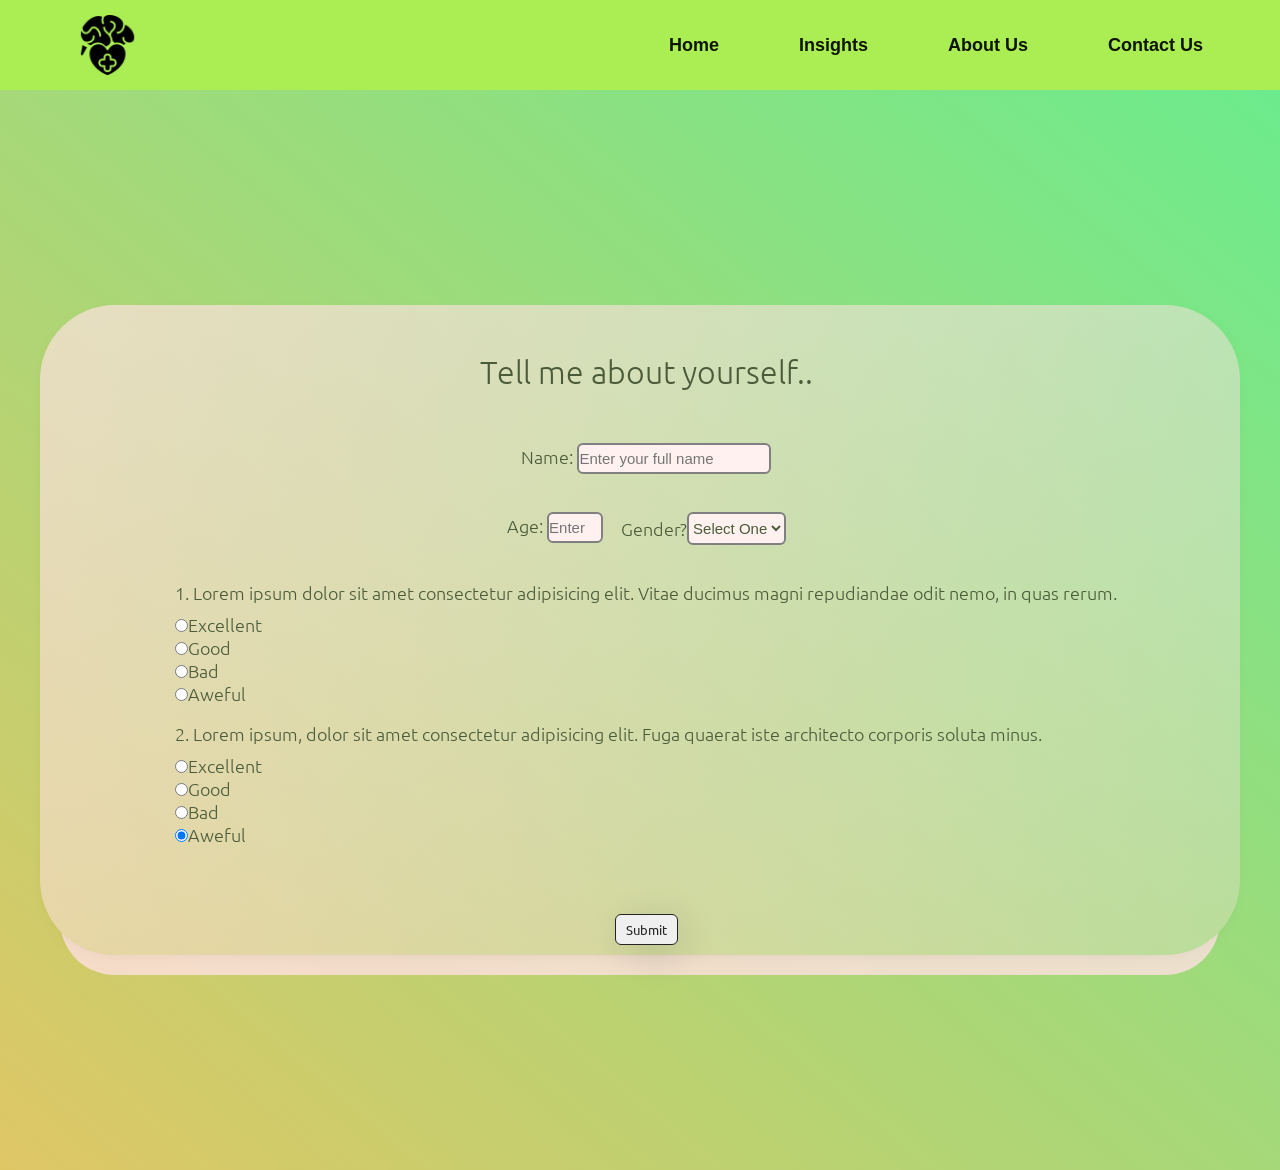
==== index.html @ fbcf02e8 "Add files via upload 1st commit" ====
<!DOCTYPE html>
<html lang="en">

<head>
    <meta charset="UTF-8">
    <meta http-equiv="X-UA-Compatible" content="IE=edge">
    <meta name="viewport" content="width=device-width, initial-scale=1.0">
    <meta name="description" content="">
    <meta name="keywords" content="blogs, blog, universe ,world, personal blog, people, writer">
    <meta name="robots" content="INDEX, FOLLOW">
    <link rel="stylesheet" href="css/stylehome.css">
    <link rel="stylesheet" href="css/mediahome.css">
    <link rel="preconnect" href="https://fonts.googleapis.com">
<link rel="preconnect" href="https://fonts.gstatic.com" crossorigin>
<link href="https://fonts.googleapis.com/css2?family=Roboto:wght@300&display=swap" rel="stylesheet"> 


    <title>Mental Health Chatbot</title>

</head>

<body>

    <nav class="navbar">


        <ul class="nav-Links">

            
        

            

                <a href="/index.html"><div class="logo"><img src="img/mental-health_12560579.png" alt="logo"></div></a>
    
                <div class="nav-item">
                    <li><a href="/index.html">Home</a></li>
           
                </div>
                <div class="nav-item">
                    <li><a href="/about.html">Insights</a></li>
                   
                </div>
                <div class="nav-item">
                    <li><a href="/about.html">About Us</a></li>
                    
                </div>
            
                <div class="nav-item">
                    <li><a href="#Contact">Contact Us</a></li>
                   
                </div>

        
        </ul>
 
        <div class="burger">
            <div class="line"></div>
            <div class="line"></div>
            <div class="line"></div>
        </div>

    </nav>
 </div>
            </div>




<!-- Form section starts from here -->


        <section class=" firstsection">

            <div class="box">
                <div class="container">
  
                    <header>
                      <h1 id="title">
                        Tell me about yourself..
                      </h1>
                      
                     
                    </header>
                    
                    <form action="" id="survey-form">


                        <div class="form-group">
                            <label for="name" id="name-label">Name: </label>
                            
                            <input 
                                class="form-input"
                                type="text" 
                                id="name"
                                class="form-control"
                                required
                                placeholder="Enter your full name"
                                >
                        </div>

                      <div class="basic-info">

                               
                            <div class="form-group">
                                <label for="number" id="number-label">Age: </label>
                                <input 
                                    class="form-input"
                                    type="number" 
                                    id="number"
                                    class="form-control"
                                    required 
                                    
                                    min="10"
                                    max="100"
                                    
                                    placeholder="Enter your age"
                                    >
                                
                            </div>
                            
                            <div class="form-group gender">
                                <p>
                                Gender?
                                </p>
                                <select 
                                
                                        class="form-input gender-placeholder"
                                        name="role" 
                                        id="dropdown"
                                        class="form-control"
                                        required>
                                
                                <option disabled selected value>Select One</option>
                                <option value="male">Male</option>
                                <option value="female">Female</option>
                                <option value="other">Other</option>
                                
                                </select>
                            </div>
                    </div>

                    <div class="question-section">  
                      <div class="form-group " >
                        <p class="question">
                        1. Lorem ipsum dolor sit amet consectetur adipisicing elit. Vitae ducimus magni repudiandae odit nemo, in quas rerum.
                        </p>
                        <div class="rating">
                            <label  for="">
                            <input 
                                type="radio"
                                name="user-recommend"
                                value="Excellent"
                                class="form-check-input"
                                checked >Excellent
                            </label>
                            <label for="">
                            <input 
                                type="radio"
                                name="user-recommend"
                                value="Excellent"
                                class="form-check-input"
                                checked >Good
                            </label>
                            <label for="">
                            <input 
                                type="radio"
                                name="user-recommend"
                                value="Excellent"
                                class="form-check-input"
                                checked >Bad
                            </label>
                            <label for="">
                            <input 
                                type="radio"
                                name="user-recommend"
                                value="Excellent"
                                class="form-check-input"
                                checked >Aweful
                            </label>
                    </div>
                       </div>


                       <div class="form-group " >
                        <p class="question">
                        2. Lorem ipsum, dolor sit amet consectetur adipisicing elit. Fuga quaerat iste architecto corporis soluta minus.
                        </p>
                        <div class="rating">
                            <label  for="">
                            <input 
                                type="radio"
                                name="user-recommend"
                                value="Excellent"
                                class="form-check-input"
                                checked >Excellent
                            </label>
                            <label for="">
                            <input 
                                type="radio"
                                name="user-recommend"
                                value="Excellent"
                                class="form-check-input"
                                checked >Good
                            </label>
                            <label for="">
                            <input 
                                type="radio"
                                name="user-recommend"
                                value="Excellent"
                                class="form-check-input"
                                checked >Bad
                            </label>
                            <label for="">
                            <input 
                                type="radio"
                                name="user-recommend"
                                value="Excellent"
                                class="form-check-input"
                                checked >Aweful
                            </label>
                    </div>
                       </div>
                    </div>
    
            
                      
                      <div >
                        <button 
                                type="submit"
                                id="submit"
                                class="btn btn-primary"
                                >Submit</button>
                      </div>
                      
                    </form>
                    
                    
                  </div>
            
            </div>
    
    
    
    
        </section>

    <script src="java/resp.js"></script>

</body>

</html>
---- css/stylehome.css ----
@import url('https://fonts.googleapis.com/css2?family=Ubuntu&display=swap');

*{

    margin: 0;
    padding: 0;

}

/* 
scroller for crome AND INTERNET explorer */


    ::-webkit-scrollbar{
        width: 2em;
    }


::-webkit-scrollbar-track{
   background: hsl(174 72% 56% / 1);
     border-radius: 100vw;
   margin-block: .1em;
}
::-webkit-scrollbar-thumb{
    background: hsl(120 20% 30% / 1);
    border-radius: 100vw;
    border: .25em solid   hsl(174 72% 56% / 1);
}
::-webkit-scrollbar-thumb:hover{
    background: hsl(120 20% 10% / 1);
}




/* scroller for firefox  */

@supports(scrollbar-color:rgb(11, 29, 15)  rgb(51, 235, 171) ){

*{
    scrollbar-color: rgb(11, 29, 15)   rgb(51, 235, 171)  ;
    scrollbar-width: auto;
    scrollbar-arrow-color: #4b5b39;
    
  
}

}



html{
    scroll-behavior: smooth;
}

/* CSS of Navbar start */


.logo{
    width: 30%;
    display: flex;
    justify-content: left;
    align-items: center;
}
.logo img{
    width: 40%;
    

}


nav{
    padding: 1.5rem;
    box-sizing: border-box;
    font-family: sans-serif;
    
}


.navbar{
    width: 100%;
    height: 10vh;
    background:hsl(86, 82%, 63%);
    position: sticky;
    z-index: 3;
    


}


.nav-Links{
    display: flex;
    list-style: none;
    gap: 5rem;
    font-size: 1.2rem;

    width: 100%;
    display: flex;
    list-style: none;
    height: 100%;
    justify-content: center;
    align-items: center;
}

.nav-Links a{
    text-decoration: none;
    color:rgb(14, 20, 6); ;
    /* #be00ff99;color: #ca10fa; */
    
    font-size: 18px;
    font-weight: bold;
    font-family:  sans-serif;
    position: relative;
}

.nav-item{
    
    position: relative;
}

.nav-Links li a::before{
    content: '';
    display: block;
    height: 3.5px;
    background:rgb(14, 20, 6);;
    position: absolute;
    /* top: -.75em;  */
    bottom: -.75em; 
    left: 0;
    right: 0;
    transform: scale(0,1);
    /* transform-origin: right; */
    /* transform-origin: left; */
    transition: transform ease-in-out 250ms;

}

.nav-Links li a:hover:before{
    transform: scale(1,1);

}

/* CSS of Navbar end */




/* CSS of form section starts */

.firstsection{
    height: 120vh;
    display: flex;
    flex-direction: row;
    justify-content: center;
    
    background: linear-gradient(to right top, #dfc665, #6ceb8c);
    }
    
    
    .box{
        margin:auto;
    width: 1200px;
    height: 650px;
    /*background:linear-gradient(to right top, #83ebd887, #83c0e9f0);*/
    background: linear-gradient(to right bottom, 
    rgba(255,225,225,0.7),
    rgba(255,225,225,0.3));
    z-index: 2;
    position: relative;
    border-radius: 75px;
    box-shadow: 0 0.25em 2em -2em black,
     0 40px 0 -20px  rgba(255,225,225,0.8) ;
     
    display: flex;
    flex-direction: row;
    justify-content: center;
    align-items: center;
    }
    
    
    
    .first{
        width: 80%;
        height: 75%;
     
    }

  
  .container{
    width: 100%;
    align-items: center;
    margin: 3.5em auto 0 0.8em;
  }
  
  form{
    display: flex;
    flex-direction: column;
    justify-content: left;
    align-items: start;
    line-height: 1 rem;
   
    
    
    
  }
  
  #title{
    font-size: 2em;
    font-family: 'Ubuntu', sans-serif;
    font-weight: 50;
  }
  
  
  header{

    margin: 2rem;
    color: #4b5b39;
    text-align: center;

  }


    
#survey-form{
    color: #4b5b39;
    font-family: 'Ubuntu', sans-serif;
    font-size: 1.1em;
    font-weight: 50;
    align-items: center;

}
  
.form-group{
    padding: 0.5em;   
    align-items: center;

}
.basic-info{
    display: flex;
    flex-direction: row;
}
  
.gender{
    display: flex;
    flex-direction: row;
}
.gender-placeholder{
    text-align: center;
    color: #4b5b39;;
}
.form-input{
    margin: 10px 0;
    padding: 5px 0px;
   font-size: 15px;
   border: 2px solid gray;
   border-radius: 6px;
   font-family: 'Segoe UI', Tahoma, Geneva, Verdana, sans-serif;
   background: #fff1f0;
   
}

.question-section{
    padding: 0.5em;  
    display: flex;
    flex-direction: column;
    align-items: left;
}

.question{
    padding-bottom: 0.5em;
}

.rating{
    display: flex;
    flex-direction: column;
}


.btn{
    display: block;
    margin: 50px auto;
    width: fit-content;
    border: 1px solid #242427;
    padding: 6px 10px;
    border-radius: 6px;
    font-family: 'Ubuntu', sans-serif;
    text-decoration: none;
    color: #242427;
    cursor: pointer;
  
    /* We need this to position
        span inside button */
    position: relative;
    overflow: hidden;
    box-shadow: 6px 7px 40px -4px 
             rgba(0, 0, 0, 0.2);

}
.btn:hover{
    background:#4b5b39;
}



.btn span {
	position: absolute;
	border-radius: 50%;
	/* To make it round */
	background-color: rgba(0, 0, 0, 0.3);
	width: 100px;
	height: 100px;
	margin-top: -50px;
	/* for positioning */
	margin-left: -50px;
	animation: ripple 1s;
	opacity: 0;
}
/* Add animation */
@keyframes ripple {
	from {
		opacity: 1;
		transform: scale(0);
	}
	to {
		opacity: 0;
		transform: scale(10);
	}
}

  




/* CSS of form section end */
---- css/mediahome.css ----
@media screen and (max-width: 1100px){
    
    .burger{
        position: absolute;
        cursor: pointer;
        right: 5%;
        top: 50%;
        transform: translate(-5% , -50%);
        z-index: 2;
     }
       
    .line{
        width: 30px;
        height: 3px;
        background:  #4b5b39;
        margin: 5px;
    }

    .burger:hover .line{
        transform-origin: 50% 50%;
        animation: line-grow ease-out 400ms   ;
    }
    .burger:focus .line{
        transform-origin: 50% 50%;
        animation: line-grow ease-out 400ms   ;
    }

@keyframes line-grow{
    0%{transform: scaleX(1);}
    50%{transform: scaleX(1.5);}
    100%{transform: scaleX(1);}
}
    .logo{
        width: 40%;
        display: flex;
        justify-content: center;
        align-items: center;
    }

    .navbar{
        position: relative;
       
     
        
    }


     .nav-Links{
        position: sticky;
        height: 100vh;
        width: 100%;
        background:#abee53;
        flex-direction: column;
        
        align-items: center;
        clip-path: circle(100px at 90% -10%);
        -webkit-clip-path: circle(100px at 90% -10%);
        transition: all 1s ease-out;
        pointer-events: none;
    }
 
    .nav-Links.open{
        clip-path: circle(1000px at 90% -10%);
        -webkit-clip-path: circle(1000px at 90% -10%);
        pointer-events: all;
        justify-content: space-evenly;
    }

    .nav-Links li{
        opacity: 0;
        justify-content: center;
        display: flex;
    }

    .nav-Links li a{

        font-size: 24px;
    }

    .nav-Links li:nth-child(1){
        transition: all 0.5s ease 0.2s;
    }
    .nav-Links li:nth-child(2){
        transition: all 0.5s ease 0.4s;
    }
    .nav-Links li:nth-child(3){
        transition: all 0.5s ease 0.6s;
    }
    .nav-Links li:nth-child(4){
        transition: all 0.5s ease 0.8s;
    }
    .nav-Links li:nth-child(5){
        transition: all 0.5s ease 0.8s;
    }
 
    li.fade{
        opacity: 1;
    }

    /* .v-class-resp{
        position: fixed;
        height: 80vh;
        width: 100%;
        background-color: #5b78c7;
        flex-direction: column;
        align-items: center;
        clip-path: circle(100px at 90% -10%);
        -webkit-clip-path: circle(100px at 90% -10%);
        transition: all 1s ease-out;
        pointer-events: none;
     
    } */


/*     
    .v-class-resp.open{
        clip-path: circle(1000px at 90% -10%);
        -webkit-clip-path: circle(1000px at 90% -10%);
        pointer-events: all;
    }
    
    .v-class-resp li{
        opacity: 0;
    }
    .v-class-resp div{
        opacity: 0;
    }

    .v-class-resp li a{

        font-size: 25px;
    }
     */

    /* }
    .nav-list1 div:nth-child(1){
        transition: all 0.5s ease 0.2s;
    }
    .nav-list1 div:nth-child(2){
        transition: all 0.5s ease 0.2s;
    }
    .nav-list1 div:nth-child(3){
        transition: all 0.5s ease 0.2s;
    }
    .nav-list li:nth-child(1){
        transition: all 0.5s ease 0.2s;
    }
    .nav-list li:nth-child(2){
        transition: all 0.5s ease 0.3s;
    }
    .nav-list li:nth-child(3){
        transition: all 0.5s ease 0.4s;
    }
    .nav-list li:nth-child(4){
        transition: all 0.5s ease 0.5s;
    }
   
    div.fade
    li.fade{
        opacity: 1;
    } */
  
  

    



    .firstsection{
        height: 100vh;
        
    }
 
    .box-main{
        flex-direction:column-reverse;
        max-width: 100%;
        justify-content: space-evenly;
        height: 100%;
    }
    
    .secondhalf{
         width: 100%;
         margin: 0% 0%;
        padding: 0% 0%;
        justify-content: center;
    }

    .secondhalf img{
        align-items: center;
        width: 180px;
        border: 2px solid white;
        border-radius: 50px;
        display: block;
       justify-content: center;
    }

    #search{
        width: 100%;
    }

    .burger{
        display: block;
    }

    .h-nav-resp{
        height: 60px;
        
    }
 
    .v-class-resp{
        opacity: 0;

    }





    .text-big-section{
   
      
        font-size: 23px;
       
      
    
    }
    
    .text-small-section{
    
      
        font-size: 16px;
      
    }
    
    .section-mid{
        height: 250vh;
    }

.section1{
    margin-left: 10%;
    margin-right: 10%;
    margin-top: 5%;
    margin-bottom: 5%;
}
.section2{
    margin-left: 10%;
    margin-right: 10%;
    margin-top: 5%;
    margin-bottom: 5%;
}
.section3{
    margin-left: 10%;
    margin-right: 10%;
    margin-top: 5%;
    margin-bottom: 5%;
}
    

      
    .text-big{
        text-align: center;
        font-size: 30px;
    }

    .text-small{
        text-align: center;
        font-size: 18px;
    }

    .buttons{
        text-align: center;
        
    }

    .btn{
        margin: 0;
    }

   

    
    .container{
        display: flex;
        flex-direction: column;
        justify-content: center;
        align-items: center;
        padding: 5px;
    }
    
    .sec1{
        display: flex;
        flex-direction: row;
        justify-content:center;
        align-items: center;
     
     }
    
     .logo-footer{
        width: 20%;
        display: flex;
        align-items: center;
    
     }
    
     .logo-footer img{
        width: 90%;
        border: 3px solid white;
        border-radius: 10px
    }
    
    .useless-text{
        font-size: 11px;
        padding-left: 10px;
        }
    

        .site-name {
            width: 51%;
            font-size: 10px;
        }


    
     .social-links{
        display: flex;
        flex-direction: row;
        justify-content: center;
        align-items: center;
        width: 80%;
    
     }

     
        
         .log1{
            padding-left: 4px;
            padding-right: 4px;
            border-radius: 50%;
        }
        .log2{
            border-radius: 50%;
            padding-left: 4px;
            padding-right: 4px;
        }
        .log3{
            border-radius: 50%;
            padding-left: 4px;
            padding-right: 4px;
        }
        .log4{
            border-radius: 50%;
            padding-left: 4px;
            padding-right: 4px;
        }
         
        

        .a-1 .log1 img{
            height: 40px;
            width: 40px;
        
        }

        
        .a-2 .log2 img{
            height: 40px;
            width: 40px;
        
        }

        .a-3 .log3 img{
            height: 40px;
            width: 40px;
        
        }

        .a-4 .log4 img{
            height: 40px;
            width: 40px;
        
        }
        
    
   
        .log1 img , .log2 img ,.log3 img,.log4 img {
            border-radius: 50%;
        }


 }
















/* 


 @media screen and (max-width: 480px){
    .container{
      margin: 10$ 0;
    }
    form{
      width: 268px
    }
    header{
      width: 268px;
    }
    #title{
      font-size: 1.35em;
      padding: 5px;
    }
    
    #description{
      padding-bottom: 5%;
    }
  } */
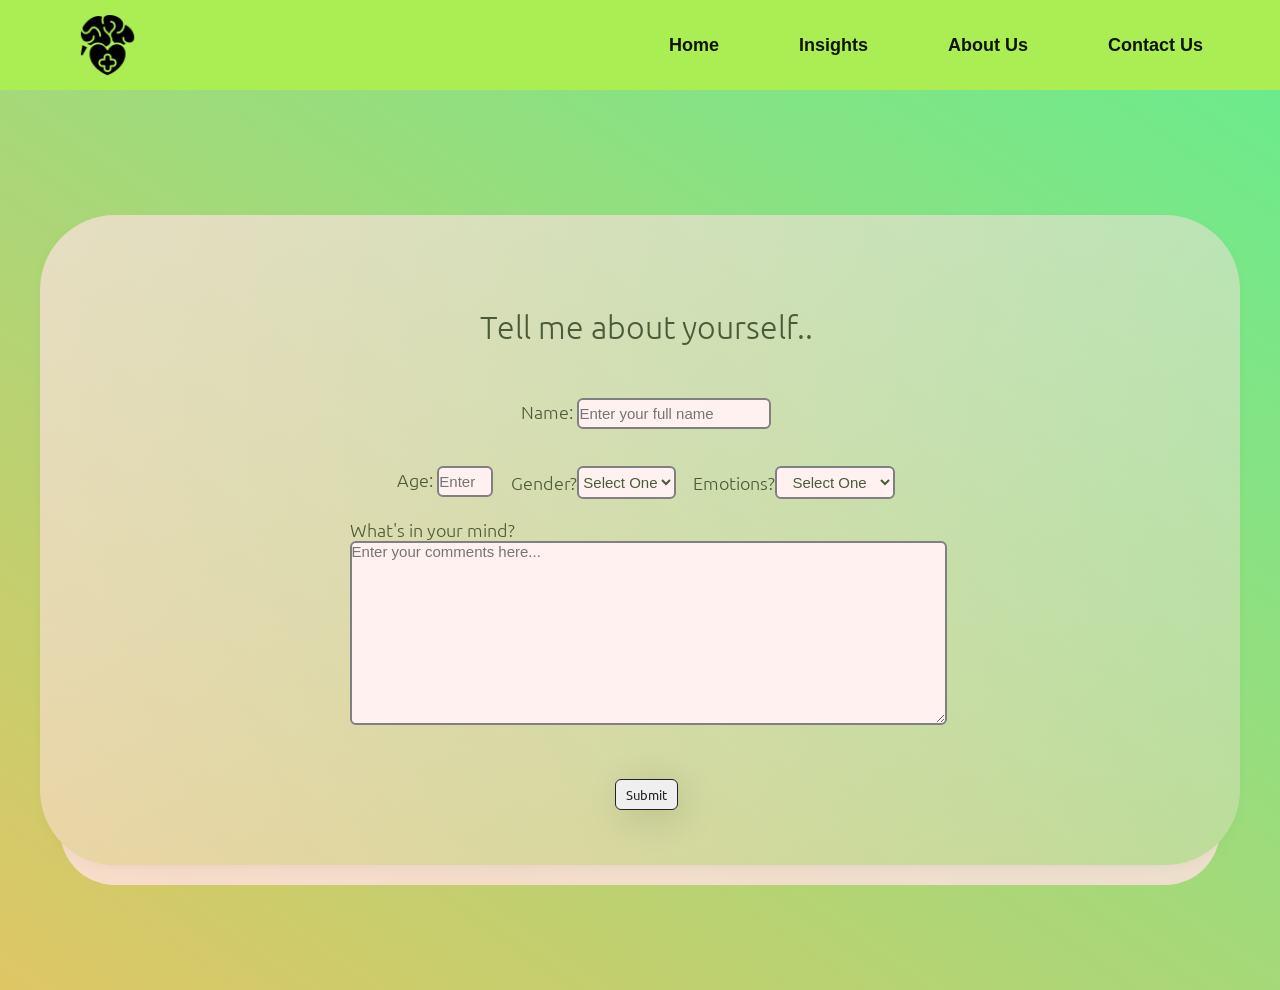
==== commit b623df0e: "Add files via upload user input form update" ====
--- a/index.html
+++ b/index.html
@@ -100,140 +100,90 @@
                                 >
                         </div>
 
-                      <div class="basic-info">
-
-                               
-                            <div class="form-group">
-                                <label for="number" id="number-label">Age: </label>
-                                <input 
-                                    class="form-input"
-                                    type="number" 
-                                    id="number"
-                                    class="form-control"
-                                    required 
-                                    
-                                    min="10"
-                                    max="100"
-                                    
-                                    placeholder="Enter your age"
-                                    >
+                        <div class="basic-info">
+
                                 
+                                <div class="form-group">
+                                    <label for="number" id="number-label">Age: </label>
+                                    <input 
+                                        class="form-input"
+                                        type="number" 
+                                        id="number"
+                                        class="form-control"
+                                        required 
+                                        
+                                        min="10"
+                                        max="100"
+                                        
+                                        placeholder="Enter your age"
+                                        >
+                                    
+                                </div>
+                                
+                                <div class="form-group gender">
+                                    <p>
+                                    Gender?
+                                    </p>
+                                    <select 
+                                    
+                                            class="form-input gender-placeholder"
+                                            name="role" 
+                                            id="dropdown"
+                                            class="form-control"
+                                            required>
+                                    
+                                    <option disabled selected value>Select One</option>
+                                    <option value="male">Male</option>
+                                    <option value="female">Female</option>
+                                    <option value="other">Other</option>
+                                    
+                                    </select>
+                                </div>
+                                <div class="form-group gender">
+                                    <p>
+                                    Emotions?
+                                    </p>
+                                    <select 
+                                            class="form-input gender-placeholder"
+                                            name="role" 
+                                            id="dropdown"
+                                            class="form-control"
+                                            required>
+                                    <option disabled selected value>Select One</option>
+                                    <option value="stress">stress</option>
+                                    <option value="anxiety">anxiety</option>
+                                    <option value="depression">depression</option>                      
+                                    <option value="sadness">sadness</option>                      
+                                    <option value="overwhelmed">overwhelmed</option>                      
+                                    <option value="burnout">burnout</option>                      
+                                    <option value="anger">anger</option>                      
+                                    <option value="lonely">lonely</option>                      
+                                    <option value="confused">confused</option>                      
+                                    <option value="neutral/unsure">neutral/unsure</option>                     
+                                    </select>
+                                </div>
+                        </div>
+
+                        <div class="question-section">  
+                            <div class="">
+                                <p>What's in your mind?</p>
+                                <textarea 
+                                            name="comment" 
+                                            id="comments" 
+                                            class="form-control"
+                                            
+                                            placeholder="Enter your comments here..."></textarea>
+                                                                                
+                                </div>
+                        
+                            <div>
+                                <button 
+                                        type="submit"
+                                        id="submit"
+                                        class="btn btn-primary"
+                                        >Submit</button>
                             </div>
-                            
-                            <div class="form-group gender">
-                                <p>
-                                Gender?
-                                </p>
-                                <select 
-                                
-                                        class="form-input gender-placeholder"
-                                        name="role" 
-                                        id="dropdown"
-                                        class="form-control"
-                                        required>
-                                
-                                <option disabled selected value>Select One</option>
-                                <option value="male">Male</option>
-                                <option value="female">Female</option>
-                                <option value="other">Other</option>
-                                
-                                </select>
-                            </div>
-                    </div>
-
-                    <div class="question-section">  
-                      <div class="form-group " >
-                        <p class="question">
-                        1. Lorem ipsum dolor sit amet consectetur adipisicing elit. Vitae ducimus magni repudiandae odit nemo, in quas rerum.
-                        </p>
-                        <div class="rating">
-                            <label  for="">
-                            <input 
-                                type="radio"
-                                name="user-recommend"
-                                value="Excellent"
-                                class="form-check-input"
-                                checked >Excellent
-                            </label>
-                            <label for="">
-                            <input 
-                                type="radio"
-                                name="user-recommend"
-                                value="Excellent"
-                                class="form-check-input"
-                                checked >Good
-                            </label>
-                            <label for="">
-                            <input 
-                                type="radio"
-                                name="user-recommend"
-                                value="Excellent"
-                                class="form-check-input"
-                                checked >Bad
-                            </label>
-                            <label for="">
-                            <input 
-                                type="radio"
-                                name="user-recommend"
-                                value="Excellent"
-                                class="form-check-input"
-                                checked >Aweful
-                            </label>
-                    </div>
-                       </div>
-
-
-                       <div class="form-group " >
-                        <p class="question">
-                        2. Lorem ipsum, dolor sit amet consectetur adipisicing elit. Fuga quaerat iste architecto corporis soluta minus.
-                        </p>
-                        <div class="rating">
-                            <label  for="">
-                            <input 
-                                type="radio"
-                                name="user-recommend"
-                                value="Excellent"
-                                class="form-check-input"
-                                checked >Excellent
-                            </label>
-                            <label for="">
-                            <input 
-                                type="radio"
-                                name="user-recommend"
-                                value="Excellent"
-                                class="form-check-input"
-                                checked >Good
-                            </label>
-                            <label for="">
-                            <input 
-                                type="radio"
-                                name="user-recommend"
-                                value="Excellent"
-                                class="form-check-input"
-                                checked >Bad
-                            </label>
-                            <label for="">
-                            <input 
-                                type="radio"
-                                name="user-recommend"
-                                value="Excellent"
-                                class="form-check-input"
-                                checked >Aweful
-                            </label>
-                    </div>
-                       </div>
-                    </div>
-    
-            
-                      
-                      <div >
-                        <button 
-                                type="submit"
-                                id="submit"
-                                class="btn btn-primary"
-                                >Submit</button>
-                      </div>
-                      
+                        
                     </form>
                     
                     
--- a/css/stylehome.css
+++ b/css/stylehome.css
@@ -150,7 +150,7 @@
 /* CSS of form section starts */
 
 .firstsection{
-    height: 120vh;
+    height: 100vh;
     display: flex;
     flex-direction: row;
     justify-content: center;
@@ -262,19 +262,31 @@
 }
 
 .question-section{
-    padding: 0.5em;  
-    display: flex;
+
+    display: flex;
+    width: 50%;
     flex-direction: column;
     align-items: left;
 }
 
-.question{
+/* .question{
     padding-bottom: 0.5em;
-}
+} */
 
 .rating{
     display: flex;
     flex-direction: column;
+}
+
+.form-control{
+    height: 20vh;
+    width: 100%;
+    font-size: 15px;
+  border: 2px solid gray;
+  border-radius: 6px;
+  font-family: 'Segoe UI', Tahoma, Geneva, Verdana, sans-serif;
+  background:
+#fff1f0;
 }
 
 
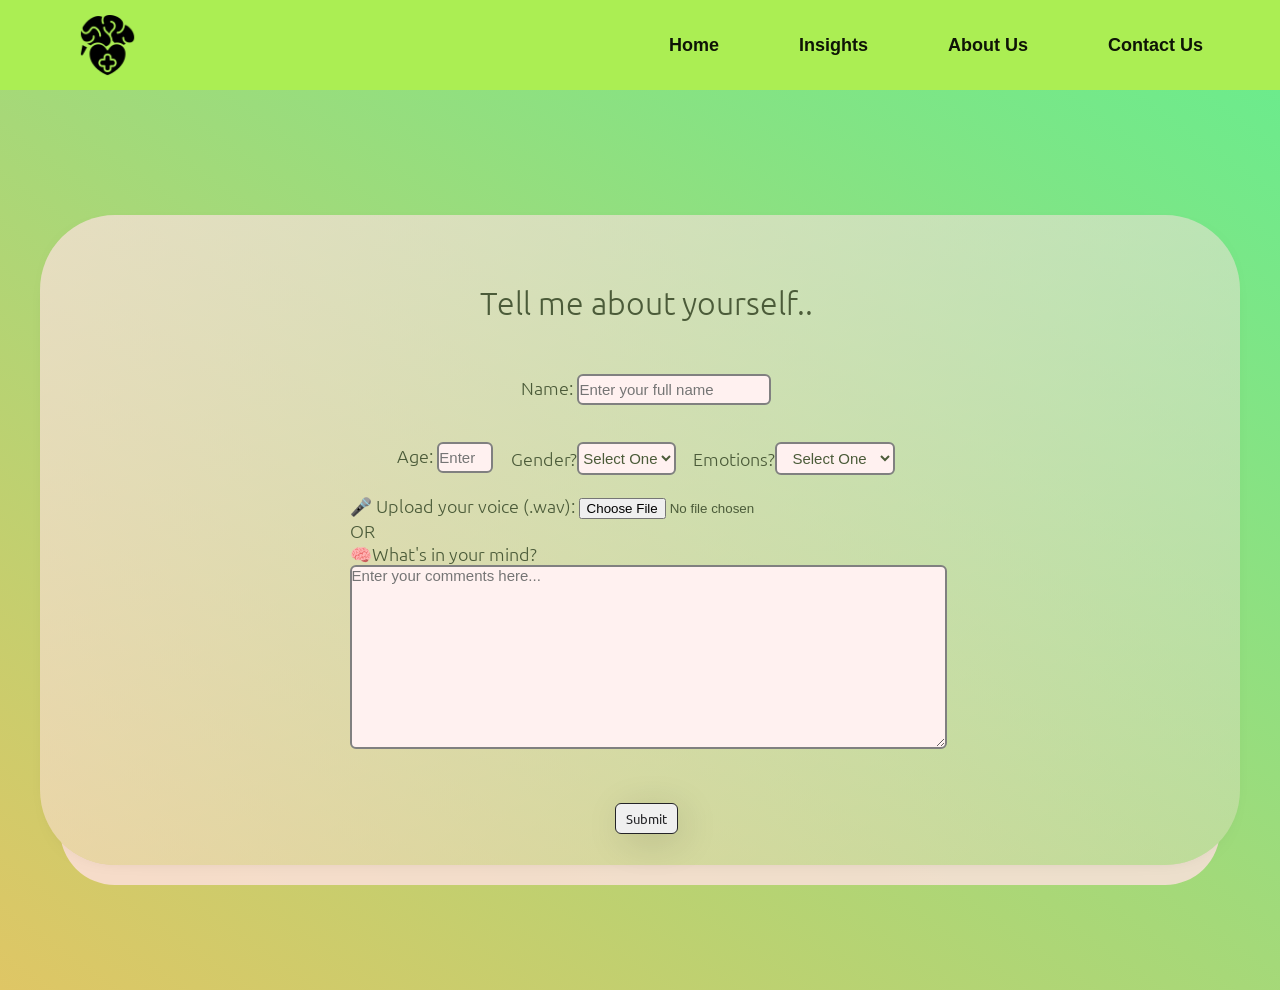
==== commit b9f6a617: "Add files via upload STT" ====
--- a/index.html
+++ b/index.html
@@ -165,8 +165,17 @@
                         </div>
 
                         <div class="question-section">  
+                            <div class="audio">
+                                <label for="audio">🎤 Upload your voice (.wav):</label>
+                                <input type="file" id="audio" name="audio" accept=".wav" required>
+                            </div>
+                            <div>
+                                <p>
+                                    OR
+                                </p>
+                            </div>
                             <div class="">
-                                <p>What's in your mind?</p>
+                                <p>🧠What's in your mind?</p>
                                 <textarea 
                                             name="comment" 
                                             id="comments" 
